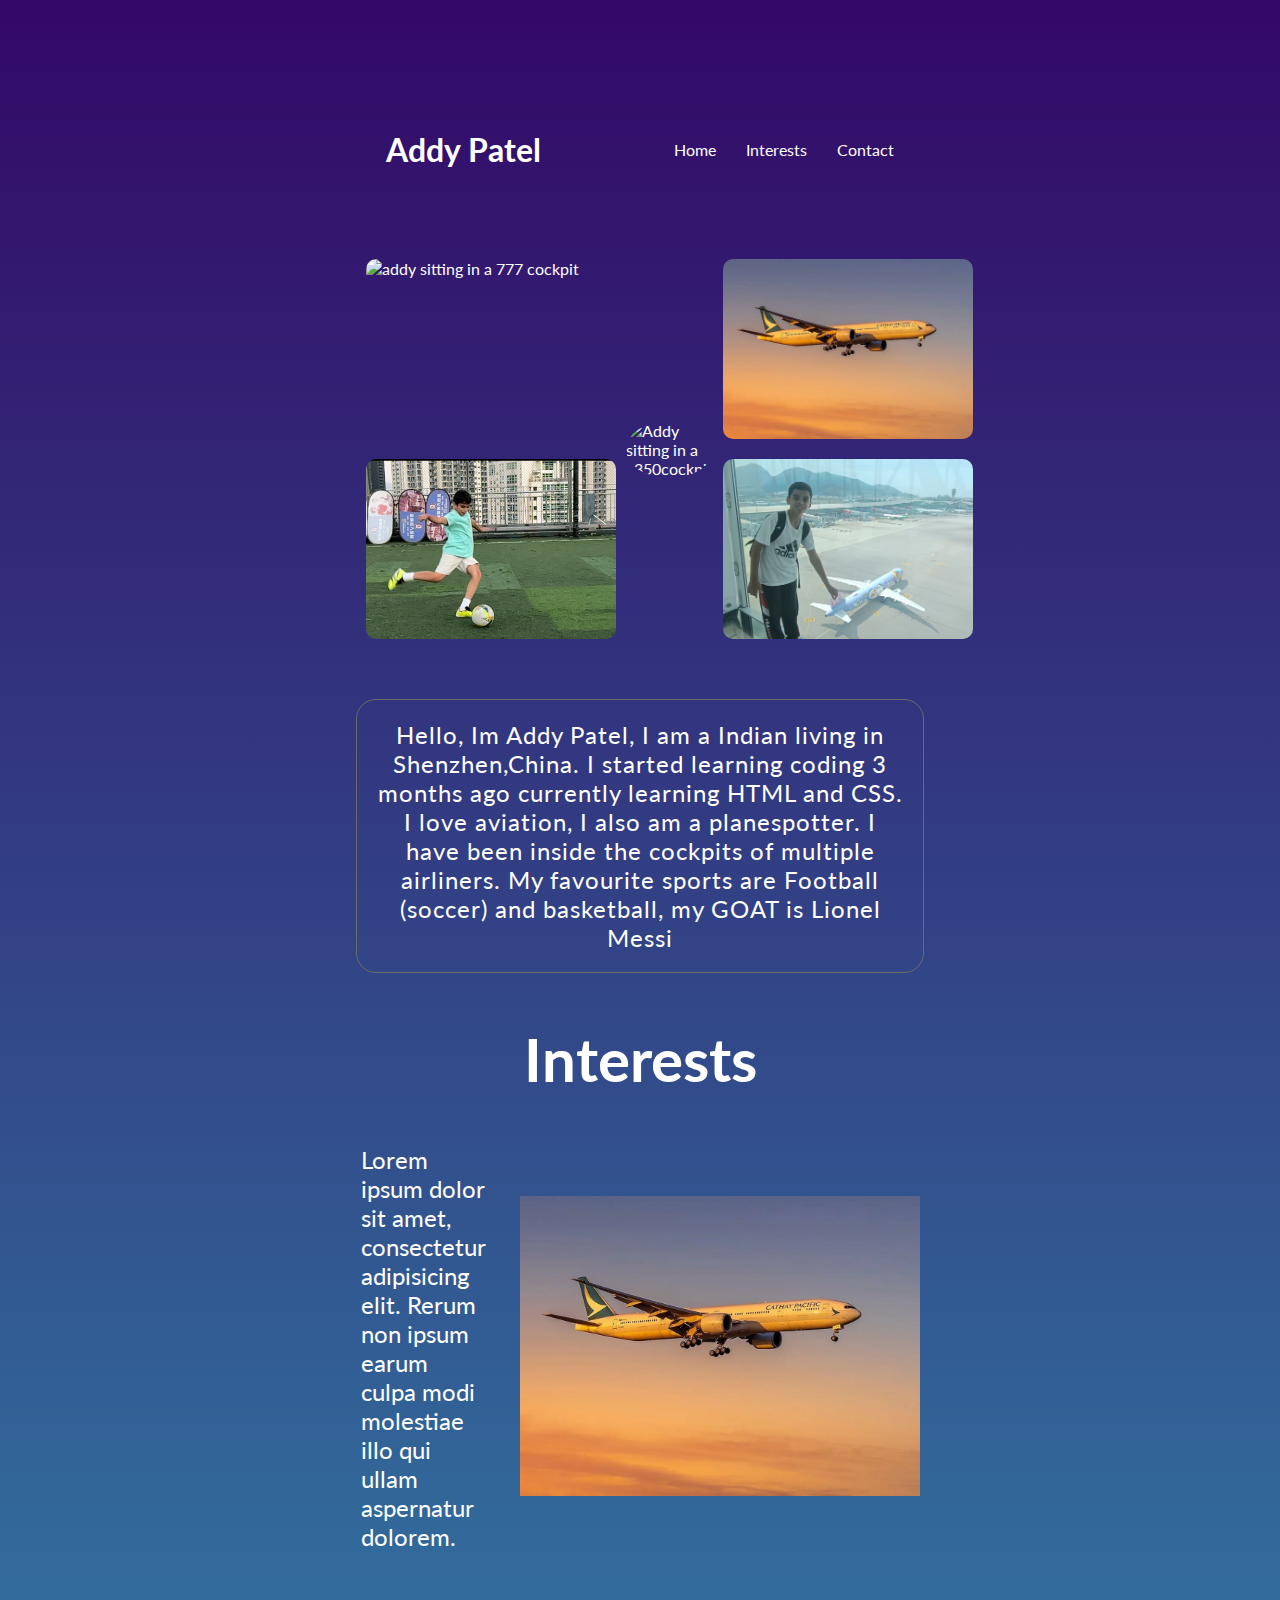
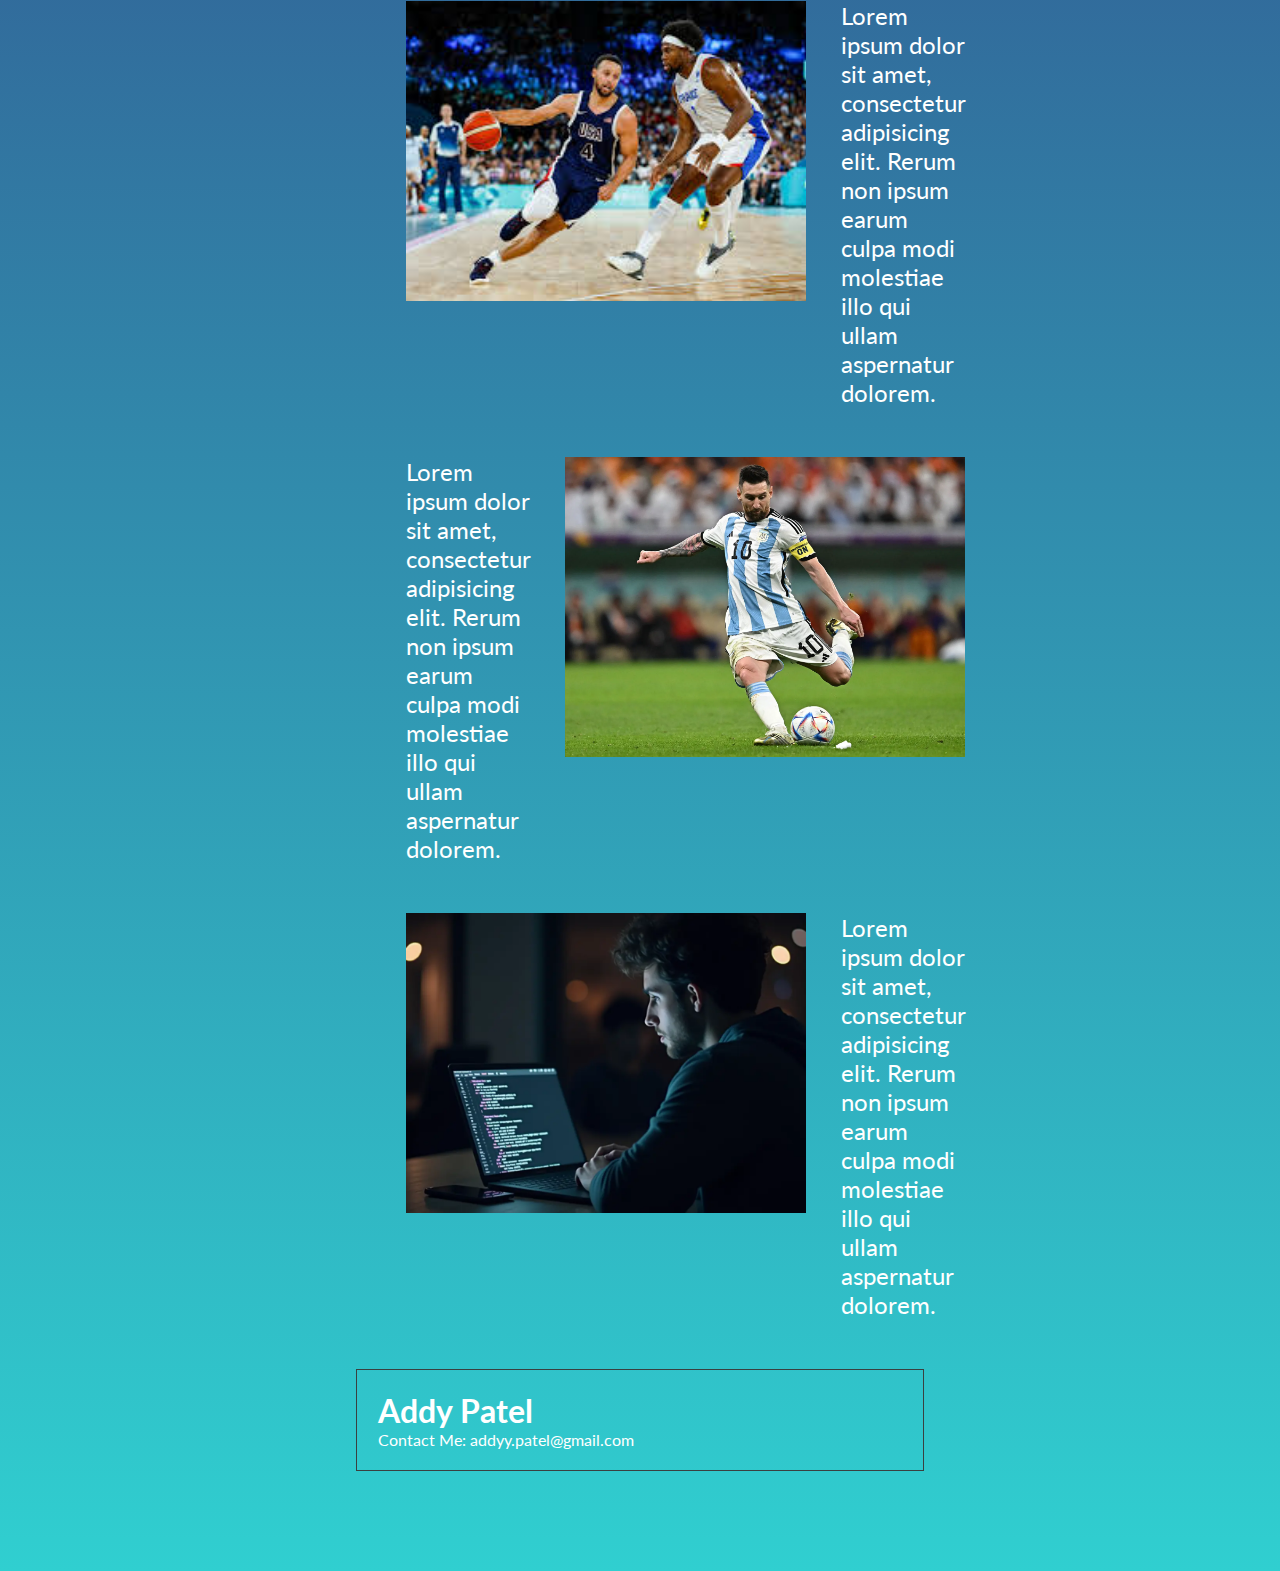
==== index.html @ 2f119ec1 "Add files via upload" ====
<!DOCTYPE html>
<html lang="en">
  <head>
    <meta charset="UTF-8" />
    <meta name="viewport" content="width=device-width, initial-scale=1.0" />
    <link rel="stylesheet" href="css/styles.css" />
    <title>Addy Patel's Portfolio</title>
    <link
      rel="stylesheet"
      href="https://cdnjs.cloudflare.com/ajax/libs/font-awesome/6.7.1/css/all.min.css"
      integrity="sha512-5Hs3dF2AEPkpNAR7UiOHba+lRSJNeM2ECkwxUIxC1Q/FLycGTbNapWXB4tP889k5T5Ju8fs4b1P5z/iB4nMfSQ=="
      crossorigin="anonymous"
      referrerpolicy="no-referrer"
    />
  </head>
  <body>
    <div class="container">
      <header class="header">
        <h1>Addy Patel</h1>
        <nav>
          <ul class="nav-bar">
            <li>
              <a href="#home">Home</a>
            </li>
            <li>
              <a href="#interests">Interests</a>
            </li>

            <li>
              <a href="#contact">Contact</a>
            </li>
          </ul>
        </nav>
      </header>
      <main>
        <section>
          <div>
            <div class="images">
              <div class="interests-images-1">
                <img
                  src="/images/777cockpit.JPG"
                  alt="addy sitting in a 777 cockpit"
                />
                <img
                  src="/images/football.jpg"
                  alt="Addy Shooting a football"
                />
              </div>
              <div class="profile-picture">
                <img
                  class="profile-picture"
                  width="300"
                  height="300"
                  src="/images/a350cockpit.JPG"
                  alt="Addy sitting in a a350cockpit"
                />
              </div>
              <div class="interests-images-2">
                <img
                  src="/images/planespotting.JPG"
                  alt="cathay 777 landing at hong kong"
                />
                <img
                  src="/images/hkg-airport.JPG"
                  alt="Addy pretending to hold a plane"
                />
              </div>
            </div>
            <div class="about-me">
              <p>
                Hello, Im Addy Patel, I am a Indian living in Shenzhen,China. I
                started learning coding 3 months ago currently learning HTML and
                CSS. I love aviation, I also am a planespotter. I have been
                inside the cockpits of multiple airliners. My favourite sports
                are Football (soccer) and basketball, my GOAT is Lionel Messi
              </p>
            </div>
          </div>
        </section>
        <section class="interest-section">
          <h1>Interests</h1>
          <div class="aviation-interest">
            <p>
              Lorem ipsum dolor sit amet, consectetur adipisicing elit. Rerum
              non ipsum earum culpa modi molestiae illo qui ullam aspernatur
              dolorem.
            </p>
            <div class="aviation-image">
              <img
                src="/images/planespotting.JPG"
                alt="cathay777 landing in hkg"
              />
            </div>
          </div>
          <div class="basketball-interest">
            <div class="basketball-image">
              <img
                src="/images/steph-curry-playing-bball.jpeg"
                alt="Steph Curry playing Basketball in the olympics"
              />
            </div>
            <p>
              Lorem ipsum dolor sit amet, consectetur adipisicing elit. Rerum
              non ipsum earum culpa modi molestiae illo qui ullam aspernatur
              dolorem.
            </p>
          </div>
          <div class="football-interest">
            <p>
              Lorem ipsum dolor sit amet, consectetur adipisicing elit. Rerum
              non ipsum earum culpa modi molestiae illo qui ullam aspernatur
              dolorem.
            </p>
            <div class="football-image">
              <img
                src="/images/messi-playing-football.webp"
                alt="Messi Shooting a football"
              />
            </div>
          </div>
          <div class="coding-interest">
            <div class="coding-image">
              <img src="/images/person-coding.webp" alt="Person coding " />
            </div>
            <p>
              Lorem ipsum dolor sit amet, consectetur adipisicing elit. Rerum
              non ipsum earum culpa modi molestiae illo qui ullam aspernatur
              dolorem.
            </p>
          </div>
        </section>
      </main>
      <footer>
        <div class="footer-content">
          <div>
            <h1>Addy Patel</h1>
            <p>
              Contact Me:
              <a href="mailto:addyy.patel@gmail.com"></a>addyy.patel@gmail.com
            </p>
          </div>
          <div class="social-media-icons">
            <a href="#"><i class="fa-brands fa-instagram"></i></a>
            <a href="#"><i class="fa-brands fa-youtube"></i></a>
          </div>
        </div>
      </footer>
    </div>
  </body>
</html>
---- css/styles.css ----
@import url("https://fonts.googleapis.com/css2?family=Lato:ital,wght@0,100;0,300;0,400;0,700;0,900;1,100;1,300;1,400;1,700;1,900&family=Poppins:ital,wght@0,100;0,200;0,300;0,400;0,500;0,600;0,700;0,800;0,900;1,100;1,200;1,300;1,400;1,500;1,600;1,700;1,800;1,900&display=swap");
* {
  padding: 0;
  margin: 0;
  box-sizing: border-box;
}
body {
  font-family: "Lato", sans-serif;
  color: white;
  background: linear-gradient(to top, #30cfd0 0%, #330867 100%) no-repeat
    center/cover;
}
.container {
  margin: 0 auto;
  max-width: 60%;
  padding: 100px;
}
a {
  text-decoration: none;
  color: white;
}
a:hover {
  color: rgb(247, 225, 225);
}
ul {
  list-style: none;
}
.header {
  display: flex;
  justify-content: space-between;
  align-items: center;
  padding: 30px;
}
.nav-bar {
  display: flex;
  gap: 30px;
}
.images {
  display: flex;
  justify-content: space-between;
  align-items: center;
  margin-top: 50px;
  margin-bottom: 50px;
}
.profile-picture {
  border-radius: 50%;
  object-fit: cover;
  object-position: center;
}
.interests-images-1 {
  display: flex;
  flex-direction: column;
}
.interests-images-2 {
  display: flex;
  flex-direction: column;
}
.interests-images-2 img {
  margin: 10px;
  width: 250px;
  border-radius: 10px;
  height: 180px;
  object-fit: cover;
  object-position: center;
}
.interests-images-1 img {
  margin: 10px;
  width: 250px;
  border-radius: 10px;
  height: 180px;
  object-fit: cover;
  object-position: center;
}
.about-me {
  display: flex;
  justify-content: center;
  align-items: center;
  border: 1px solid rgb(106, 106, 106);
  border-radius: 20px;
}
.about-me p {
  font-size: 24px;
  font-weight: medium;
  text-align: center;
  letter-spacing: 1px;
  margin: 20px;
}
.interest-section {
  margin: 50px;
}
.interest-section h1 {
  font-size: 60px;
  font-weight: bold;
  text-align: center;
}
.aviation-interest {
  display: flex;
  flex-direction: row;
  justify-content: center;
  align-items: center;
  margin-top: 50px;
  gap: 35px;
  font-size: 24px;
}
.aviation-image img {
  width: 400px;
  height: 300px;
  object-fit: cover;
  object-position: center;
}
.basketball-interest {
  display: flex;
  margin-top: 50px;
  gap: 35px;
  font-size: 24px;
}
.basketball-image img {
  width: 400px;
  height: 300px;
  object-fit: cover;
  object-position: center;
}
.football-interest {
  display: flex;
  margin-top: 50px;
  gap: 35px;
  font-size: 24px;
}
.football-image img {
  width: 400px;
  height: 300px;
  object-fit: cover;
  object-position: center;
}
.coding-interest {
  display: flex;
  margin-top: 50px;
  gap: 35px;
  font-size: 24px;
}

.coding-image img {
  width: 400px;
  height: 300px;
  object-fit: cover;
  object-position: center;
}

.footer-content {
  display: flex;
  justify-content: space-between;
  align-items: center;
  margin-top: 40px;
  border: 1px rgb(58, 64, 64) solid;
  padding: 21px;
}
.social-media-icons a i {
  font-size: 25px;
}
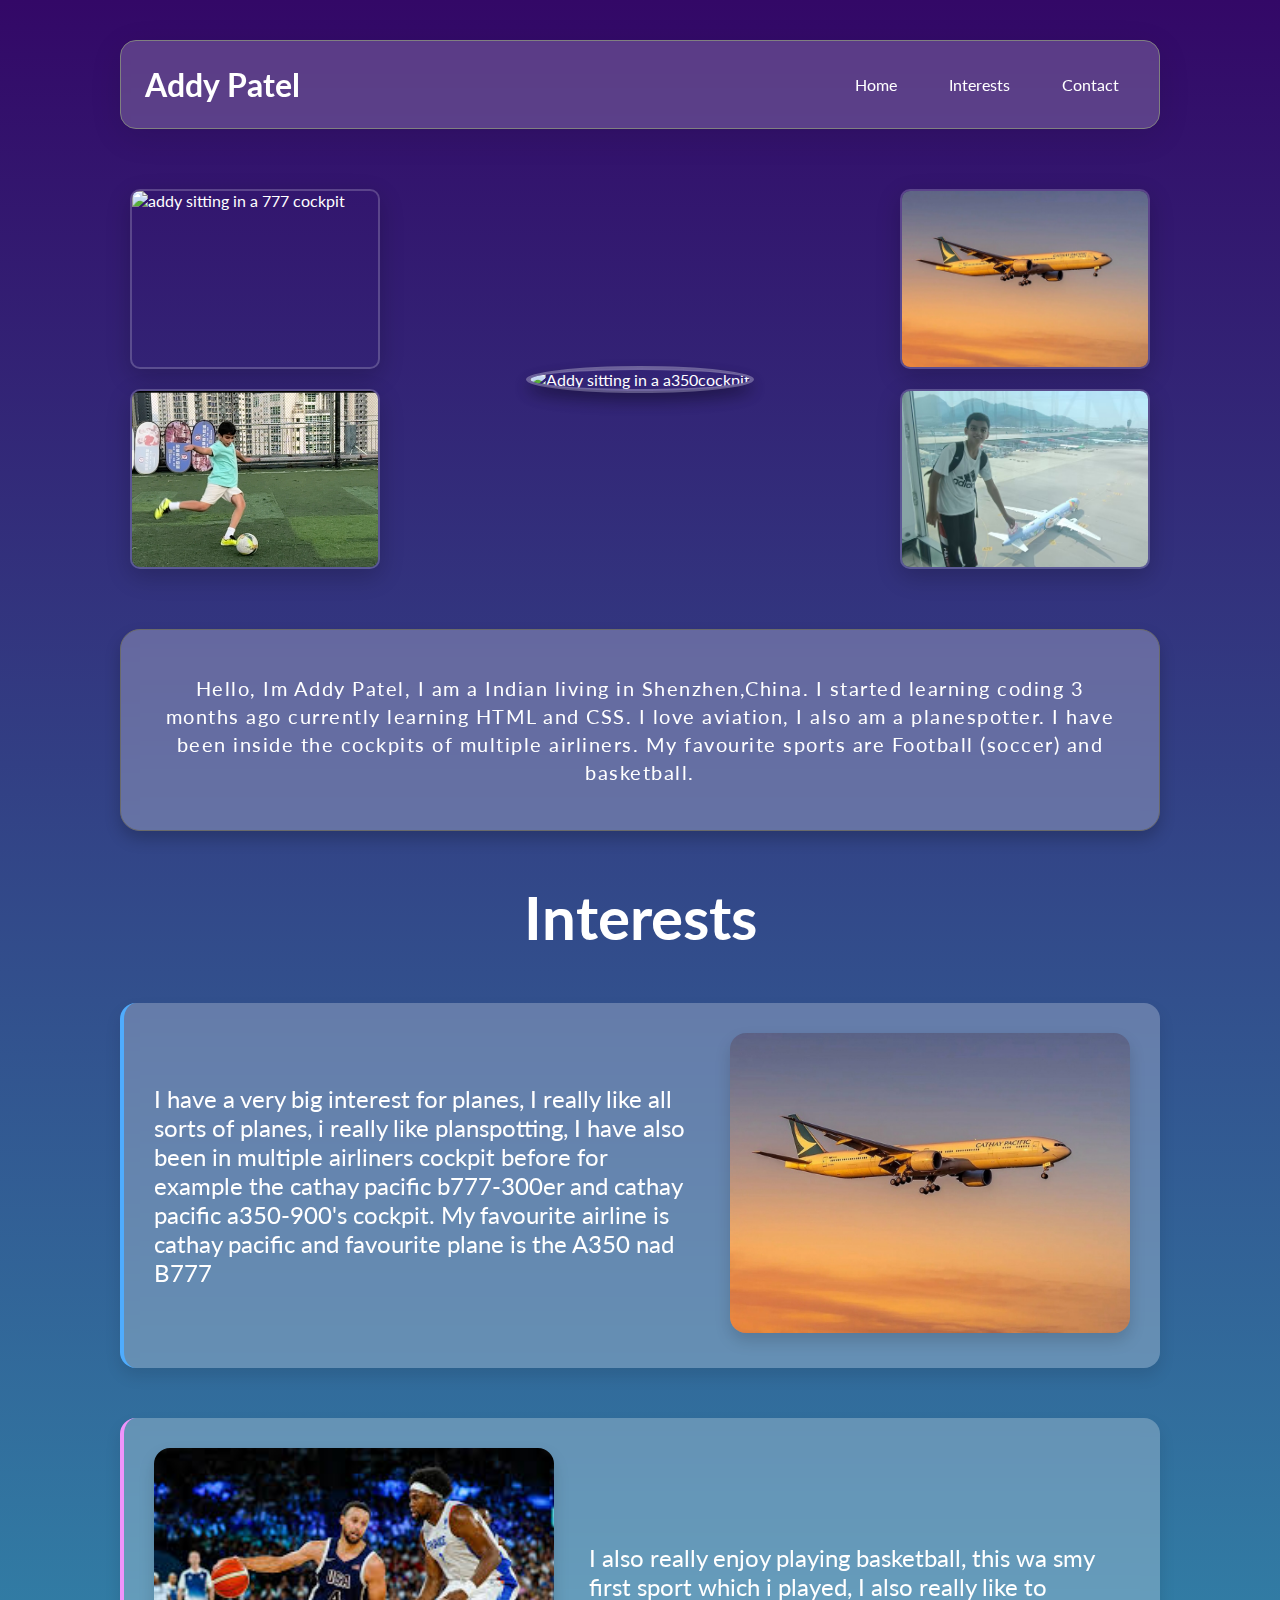
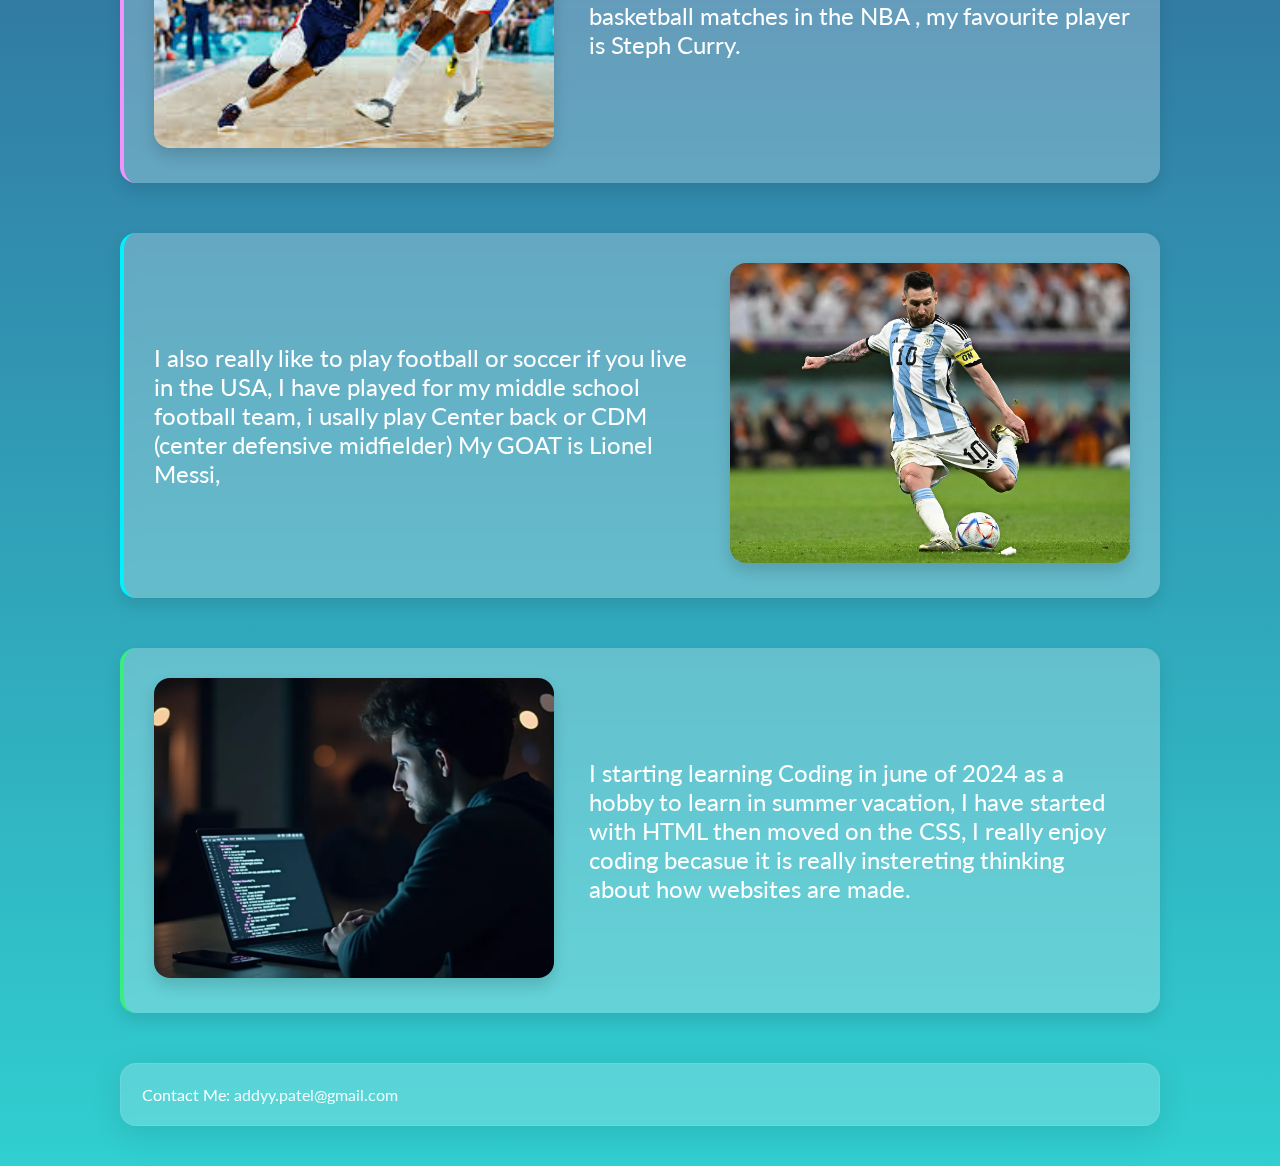
==== commit 96ef3b13: "Add files via upload" ====
--- a/index.html
+++ b/index.html
@@ -72,7 +72,7 @@
                 started learning coding 3 months ago currently learning HTML and
                 CSS. I love aviation, I also am a planespotter. I have been
                 inside the cockpits of multiple airliners. My favourite sports
-                are Football (soccer) and basketball, my GOAT is Lionel Messi
+                are Football (soccer) and basketball.
               </p>
             </div>
           </div>
@@ -81,9 +81,11 @@
           <h1>Interests</h1>
           <div class="aviation-interest">
             <p>
-              Lorem ipsum dolor sit amet, consectetur adipisicing elit. Rerum
-              non ipsum earum culpa modi molestiae illo qui ullam aspernatur
-              dolorem.
+              I have a very big interest for planes, I really like all sorts of
+              planes, i really like planspotting, I have also been in multiple
+              airliners cockpit before for example the cathay pacific b777-300er
+              and cathay pacific a350-900's cockpit. My favourite airline is
+              cathay pacific and favourite plane is the A350 nad B777
             </p>
             <div class="aviation-image">
               <img
@@ -100,16 +102,17 @@
               />
             </div>
             <p>
-              Lorem ipsum dolor sit amet, consectetur adipisicing elit. Rerum
-              non ipsum earum culpa modi molestiae illo qui ullam aspernatur
-              dolorem.
+              I also really enjoy playing basketball, this wa smy first sport
+              which i played, I also really like to basketball matches in the
+              NBA , my favourite player is Steph Curry.
             </p>
           </div>
           <div class="football-interest">
             <p>
-              Lorem ipsum dolor sit amet, consectetur adipisicing elit. Rerum
-              non ipsum earum culpa modi molestiae illo qui ullam aspernatur
-              dolorem.
+              I also really like to play football or soccer if you live in the
+              USA, I have played for my middle school football team, i usally
+              play Center back or CDM (center defensive midfielder) My GOAT is
+              Lionel Messi,
             </p>
             <div class="football-image">
               <img
@@ -123,9 +126,10 @@
               <img src="/images/person-coding.webp" alt="Person coding " />
             </div>
             <p>
-              Lorem ipsum dolor sit amet, consectetur adipisicing elit. Rerum
-              non ipsum earum culpa modi molestiae illo qui ullam aspernatur
-              dolorem.
+              I starting learning Coding in june of 2024 as a hobby to learn in
+              summer vacation, I have started with HTML then moved on the CSS, I
+              really enjoy coding becasue it is really instereting thinking
+              about how websites are made.
             </p>
           </div>
         </section>
@@ -133,15 +137,23 @@
       <footer>
         <div class="footer-content">
           <div>
-            <h1>Addy Patel</h1>
             <p>
               Contact Me:
-              <a href="mailto:addyy.patel@gmail.com"></a>addyy.patel@gmail.com
+              <a href="mailto:addyy.patel@gmail.com" class="email-link"
+                >addyy.patel@gmail.com</a
+              >
             </p>
           </div>
           <div class="social-media-icons">
-            <a href="#"><i class="fa-brands fa-instagram"></i></a>
-            <a href="#"><i class="fa-brands fa-youtube"></i></a>
+            <a href="https://www.instagram.com/addy_is_not_sus/" target="_blank"
+              ><i class="fa-brands fa-instagram"></i
+            ></a>
+            <a href="https://www.youtube.com/@aviationlover5869" target="_blank"
+              ><i class="fa-brands fa-youtube"></i
+            ></a>
+            <a href="https://github.com/AddyDaGOAT" target="_blank"
+              ><i class="fa-brands fa-github"></i
+            ></a>
           </div>
         </div>
       </footer>
--- a/css/styles.css
+++ b/css/styles.css
@@ -9,11 +9,12 @@
   color: white;
   background: linear-gradient(to top, #30cfd0 0%, #330867 100%) no-repeat
     center/cover;
+  min-height: 100vh;
 }
 .container {
   margin: 0 auto;
-  max-width: 60%;
-  padding: 100px;
+  max-width: 1200px;
+  padding: 40px 80px;
 }
 a {
   text-decoration: none;
@@ -21,6 +22,7 @@
 }
 a:hover {
   color: rgb(247, 225, 225);
+  text-decoration: underline;
 }
 ul {
   list-style: none;
@@ -29,11 +31,26 @@
   display: flex;
   justify-content: space-between;
   align-items: center;
-  padding: 30px;
+  padding: 24px;
+  border: 1px solid grey;
+  border-radius: 16px;
+  box-shadow: 0 8px 32px rgba(0, 0, 0, 0.1);
+  backdrop-filter: blur(5px);
+  background: rgba(255, 255, 255, 0.2);
+}
+.nav-bar a:hover {
+  background-color: rgba(255, 255, 255, 0.3);
+  color: white;
+  border: 1px solid rgba(255, 255, 255, 0.25);
+  border-radius: 8px;
+  box-shadow: 0 8px 32px rgba(0, 0, 0, 0.1);
+}
+.nav-bar a {
+  padding: 8px 16px;
 }
 .nav-bar {
   display: flex;
-  gap: 30px;
+  gap: 20px;
 }
 .images {
   display: flex;
@@ -46,14 +63,25 @@
   border-radius: 50%;
   object-fit: cover;
   object-position: center;
+  border: 2px solid rgba(255, 255, 255, 0.3);
+  box-shadow: 0 8px 16px rgba(0, 0, 0, 0.2);
+}
+.profile-picture:hover {
+  transform: scale(1.05);
 }
 .interests-images-1 {
   display: flex;
   flex-direction: column;
 }
+.interests-images-1 img:hover {
+  transform: scale(1.05);
+}
 .interests-images-2 {
   display: flex;
   flex-direction: column;
+}
+.interests-images-2 img:hover {
+  transform: scale(1.05);
 }
 .interests-images-2 img {
   margin: 10px;
@@ -62,7 +90,10 @@
   height: 180px;
   object-fit: cover;
   object-position: center;
-}
+  border: 2px solid rgba(255, 255, 255, 0.2);
+  box-shadow: 0 8px 24px rgba(0, 0, 0, 0.2);
+}
+
 .interests-images-1 img {
   margin: 10px;
   width: 250px;
@@ -70,29 +101,41 @@
   height: 180px;
   object-fit: cover;
   object-position: center;
+  border: 2px solid rgba(255, 255, 255, 0.2);
+  box-shadow: 0 8px 24px rgba(0, 0, 0, 0.2);
 }
 .about-me {
   display: flex;
   justify-content: center;
   align-items: center;
+  padding: 24px;
   border: 1px solid rgb(106, 106, 106);
   border-radius: 20px;
+  background: rgba(255, 255, 255, 0.25);
+  backdrop-filter: blur(8px);
+  box-shadow: 0 8px 16px rgba(0, 0, 0, 0.2);
 }
 .about-me p {
-  font-size: 24px;
+  font-size: 20px;
+  line-height: 1.4;
   font-weight: medium;
   text-align: center;
   letter-spacing: 1px;
   margin: 20px;
+  letter-spacing: 1.5px;
 }
 .interest-section {
-  margin: 50px;
+  margin: 50px 0;
 }
 .interest-section h1 {
   font-size: 60px;
   font-weight: bold;
   text-align: center;
 }
+.aviation-interest:hover {
+  transform: translateY(-5px);
+  box-shadow: 0 8px 36px rgba(0, 0, 0, 0.15);
+}
 .aviation-interest {
   display: flex;
   flex-direction: row;
@@ -101,42 +144,89 @@
   margin-top: 50px;
   gap: 35px;
   font-size: 24px;
+  background: rgba(255, 255, 255, 0.25);
+  backdrop-filter: blur(8px);
+  box-shadow: 0 8px 16px rgba(0, 0, 0, 0.1);
+  padding: 30px;
+  border-radius: 16px;
 }
 .aviation-image img {
   width: 400px;
   height: 300px;
   object-fit: cover;
   object-position: center;
+  border-radius: 16px;
+  box-shadow: 0 8px 16px rgba(0, 0, 0, 0.15);
+}
+.aviation-interest {
+  border-left: 4px solid #4facfe;
+}
+.basketball-interest:hover {
+  transform: translateY(-5px);
+  box-shadow: 0 8px 36px rgba(0, 0, 0, 0.15);
 }
 .basketball-interest {
   display: flex;
   margin-top: 50px;
   gap: 35px;
   font-size: 24px;
+  background: rgba(255, 255, 255, 0.25);
+  backdrop-filter: blur(8px);
+  box-shadow: 0 8px 16px rgba(0, 0, 0, 0.1);
+  padding: 30px;
+  border-radius: 16px;
 }
 .basketball-image img {
   width: 400px;
   height: 300px;
   object-fit: cover;
   object-position: center;
+  border-radius: 16px;
+  box-shadow: 0 8px 16px rgba(0, 0, 0, 0.15);
+}
+.basketball-interest {
+  border-left: 4px solid #f093fb;
+}
+.football-interest:hover {
+  transform: translateY(-5px);
+  box-shadow: 0 8px 36px rgba(0, 0, 0, 0.15);
 }
 .football-interest {
   display: flex;
   margin-top: 50px;
   gap: 35px;
   font-size: 24px;
+  background: rgba(255, 255, 255, 0.25);
+  backdrop-filter: blur(8px);
+  box-shadow: 0 8px 16px rgba(0, 0, 0, 0.1);
+  padding: 30px;
+  border-radius: 16px;
 }
 .football-image img {
   width: 400px;
   height: 300px;
   object-fit: cover;
   object-position: center;
+  border-radius: 16px;
+  box-shadow: 0 8px 16px rgba(0, 0, 0, 0.15);
+}
+.football-interest {
+  border-left: 4px solid #00f2fe;
+}
+.coding-interest:hover {
+  transform: translateY(-5px);
+  box-shadow: 0 8px 36px rgba(0, 0, 0, 0.15);
 }
 .coding-interest {
   display: flex;
   margin-top: 50px;
   gap: 35px;
   font-size: 24px;
+  background: rgba(255, 255, 255, 0.25);
+  backdrop-filter: blur(8px);
+  box-shadow: 0 8px 16px rgba(0, 0, 0, 0.1);
+  padding: 30px;
+  border-radius: 16px;
 }
 
 .coding-image img {
@@ -144,16 +234,54 @@
   height: 300px;
   object-fit: cover;
   object-position: center;
-}
-
+  border-radius: 16px;
+  box-shadow: 0 8px 16px rgba(0, 0, 0, 0.15);
+}
+.coding-interest {
+  border-left: 4px solid #38ef7d;
+}
 .footer-content {
   display: flex;
   justify-content: space-between;
   align-items: center;
   margin-top: 40px;
-  border: 1px rgb(58, 64, 64) solid;
   padding: 21px;
+  border: 1px solid rgba(255, 255, 255, 0.1);
+  border-radius: 16px;
+  box-shadow: 0 8px 32px rgba(0, 0, 0, 0.1);
+  backdrop-filter: blur(5px);
+  background: rgba(255, 255, 255, 0.2);
 }
 .social-media-icons a i {
   font-size: 25px;
-}
+  text-shadow: 0 2px 4px rgba(0, 0, 0, 0.2);
+}
+.social-media-icons {
+  display: flex;
+  gap: 20px;
+}
+.social-media-icons a i:hover {
+  transform: scale(1.2) rotate(5deg);
+}
+.email-link {
+  color: rgba(255, 255, 255, 0.9);
+}
+.email-link:hover {
+  text-decoration: underline;
+  color: white;
+}
+.basketball-interest p {
+  display: flex;
+  justify-content: center;
+  align-items: center;
+}
+.football-interest {
+  display: flex;
+  justify-content: center;
+  align-items: center;
+}
+.coding-interest {
+  display: flex;
+  justify-content: center;
+  align-items: center;
+}
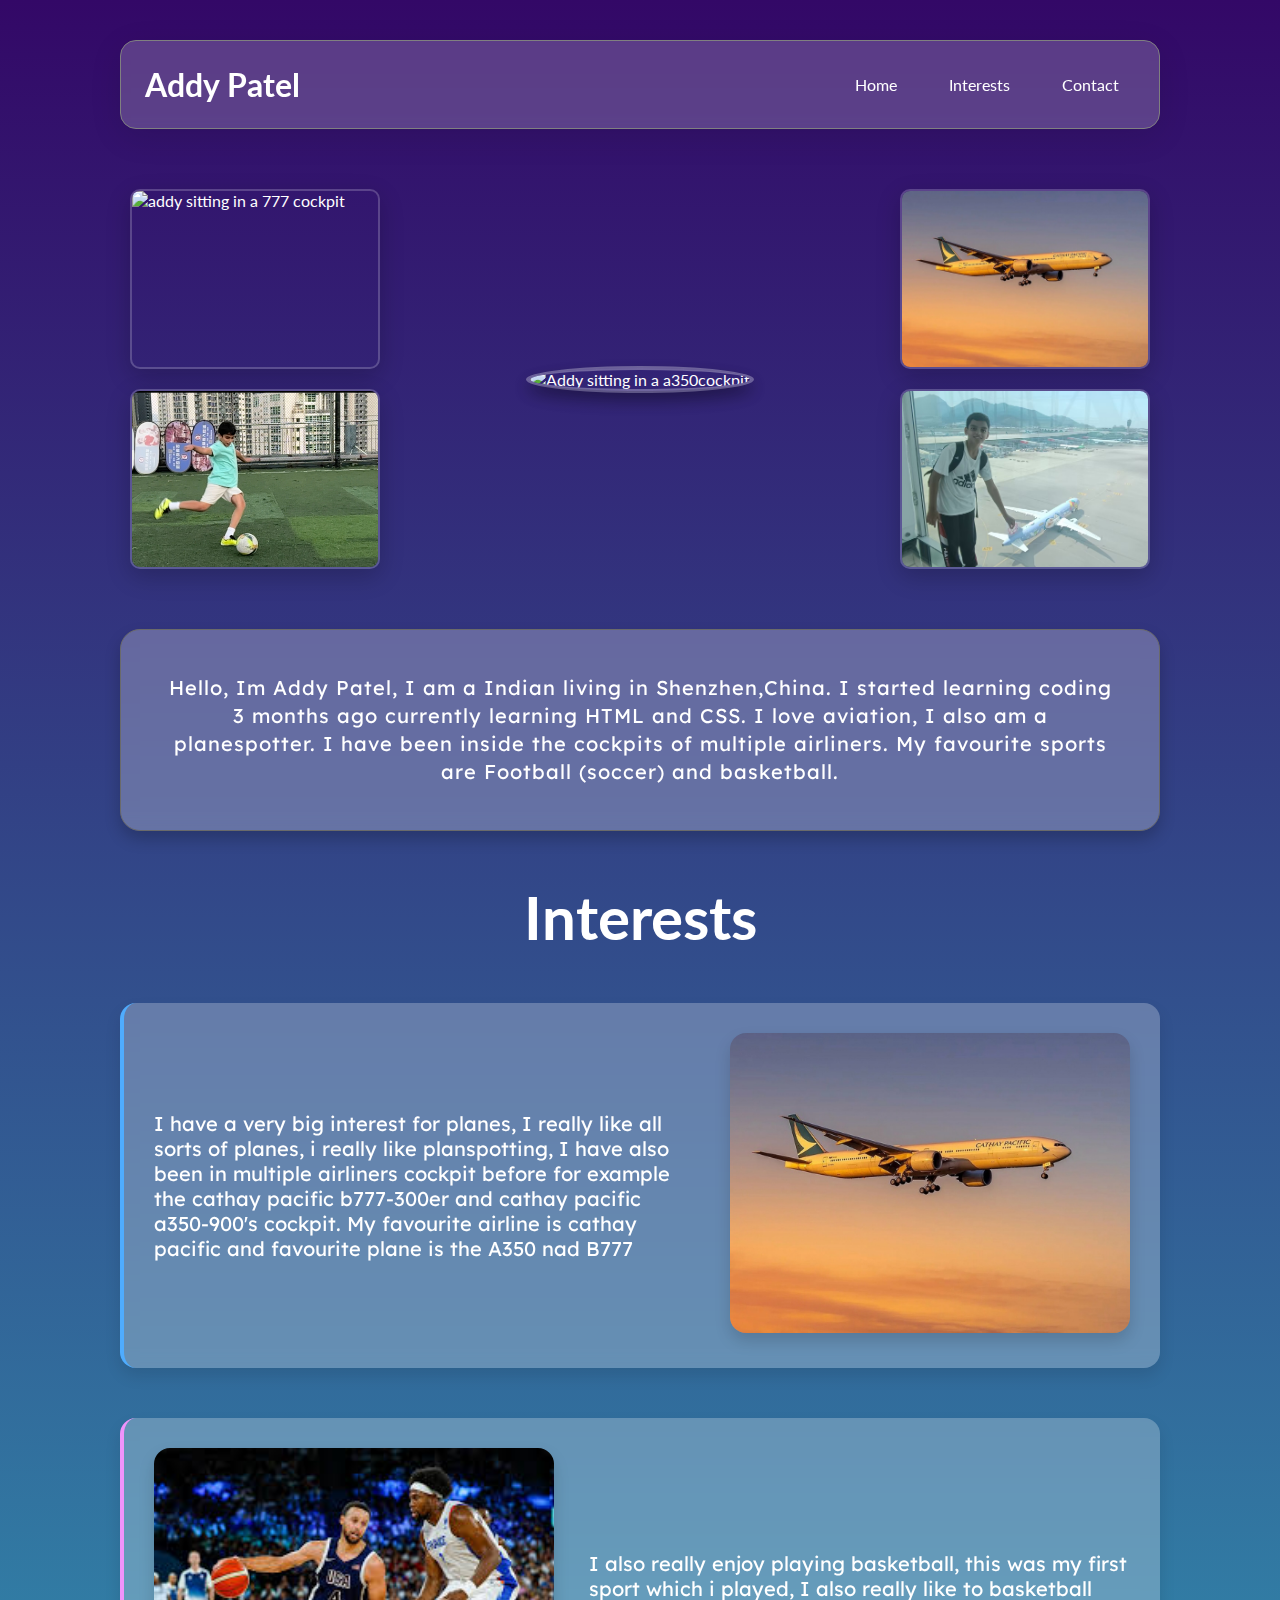
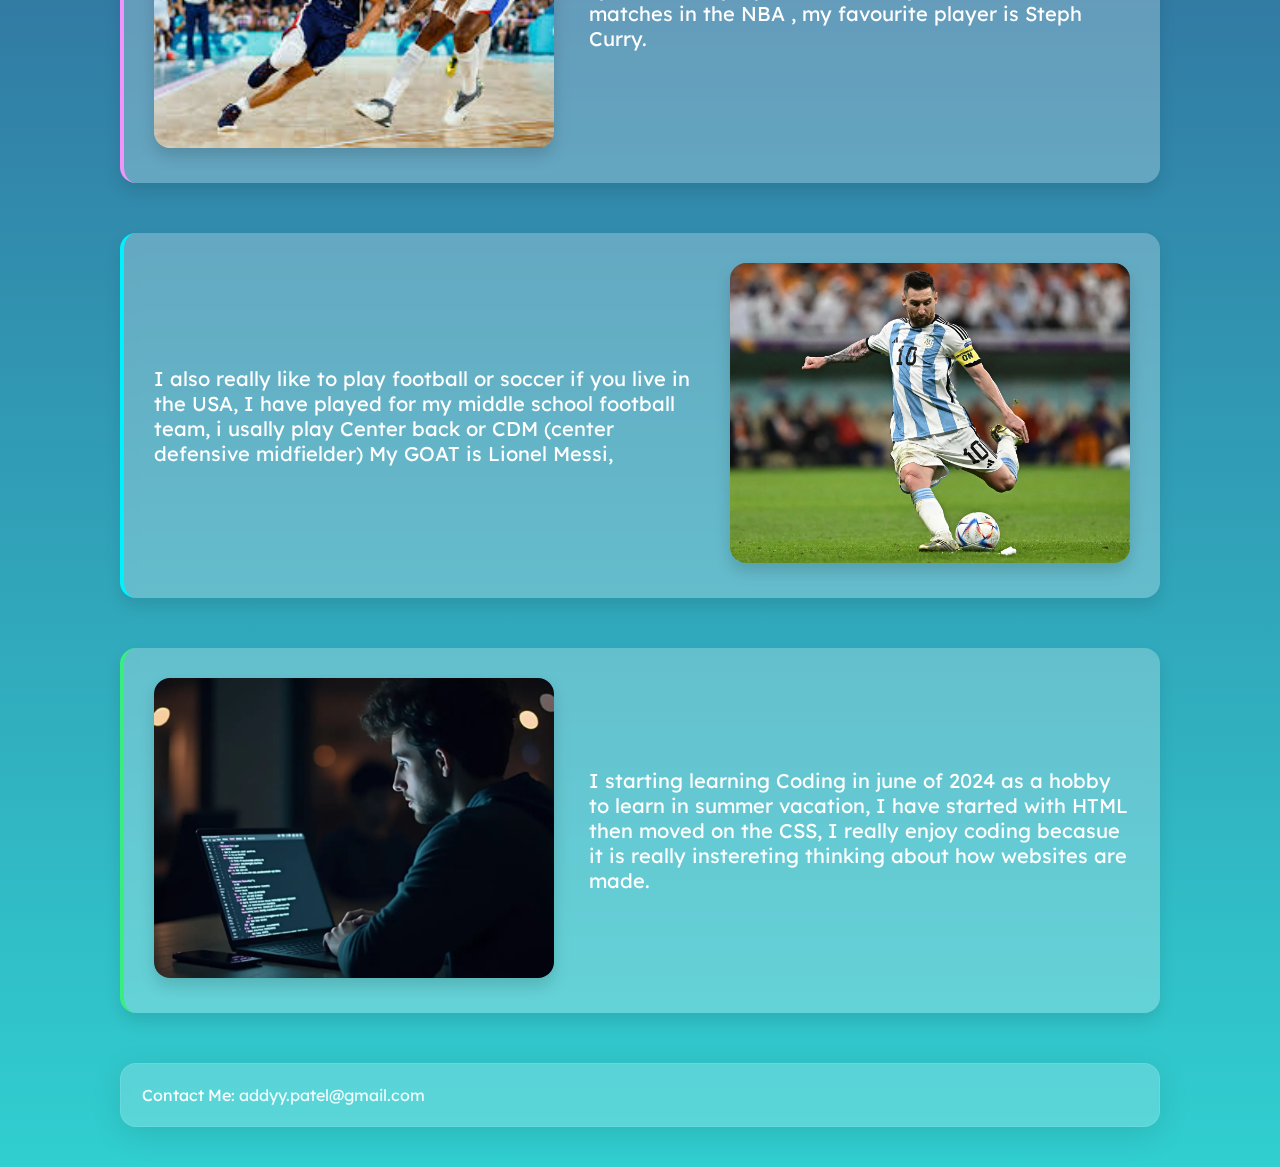
==== commit 1a9a6385: "Add files via upload" ====
--- a/index.html
+++ b/index.html
@@ -33,7 +33,7 @@
         </nav>
       </header>
       <main>
-        <section>
+        <section id="home">
           <div>
             <div class="images">
               <div class="interests-images-1">
@@ -77,7 +77,7 @@
             </div>
           </div>
         </section>
-        <section class="interest-section">
+        <section class="interest-section" id="interests">
           <h1>Interests</h1>
           <div class="aviation-interest">
             <p>
@@ -102,7 +102,7 @@
               />
             </div>
             <p>
-              I also really enjoy playing basketball, this wa smy first sport
+              I also really enjoy playing basketball, this was my first sport
               which i played, I also really like to basketball matches in the
               NBA , my favourite player is Steph Curry.
             </p>
@@ -134,7 +134,7 @@
           </div>
         </section>
       </main>
-      <footer>
+      <footer id="contact">
         <div class="footer-content">
           <div>
             <p>
--- a/css/styles.css
+++ b/css/styles.css
@@ -1,4 +1,4 @@
-@import url("https://fonts.googleapis.com/css2?family=Lato:ital,wght@0,100;0,300;0,400;0,700;0,900;1,100;1,300;1,400;1,700;1,900&family=Poppins:ital,wght@0,100;0,200;0,300;0,400;0,500;0,600;0,700;0,800;0,900;1,100;1,200;1,300;1,400;1,500;1,600;1,700;1,800;1,900&display=swap");
+@import url("https://fonts.googleapis.com/css2?family=Lato:ital,wght@0,100;0,300;0,400;0,700;0,900;1,100;1,300;1,400;1,700;1,900&family=Lexend:wght@100..900&family=Poppins:ital,wght@0,100;0,200;0,300;0,400;0,500;0,600;0,700;0,800;0,900;1,100;1,200;1,300;1,400;1,500;1,600;1,700;1,800;1,900&display=swap");
 * {
   padding: 0;
   margin: 0;
@@ -11,6 +11,9 @@
     center/cover;
   min-height: 100vh;
 }
+html {
+  scroll-behavior: smooth;
+}
 .container {
   margin: 0 auto;
   max-width: 1200px;
@@ -122,7 +125,7 @@
   text-align: center;
   letter-spacing: 1px;
   margin: 20px;
-  letter-spacing: 1.5px;
+  font-family: "lexend", sans-serif;
 }
 .interest-section {
   margin: 50px 0;
@@ -143,12 +146,14 @@
   align-items: center;
   margin-top: 50px;
   gap: 35px;
-  font-size: 24px;
+
   background: rgba(255, 255, 255, 0.25);
   backdrop-filter: blur(8px);
   box-shadow: 0 8px 16px rgba(0, 0, 0, 0.1);
   padding: 30px;
   border-radius: 16px;
+  font-family: "Lexend", sans-serif;
+  font-size: 20px;
 }
 .aviation-image img {
   width: 400px;
@@ -160,6 +165,8 @@
 }
 .aviation-interest {
   border-left: 4px solid #4facfe;
+  font-family: "Lexend", sans-serif;
+  font-size: 20px;
 }
 .basketball-interest:hover {
   transform: translateY(-5px);
@@ -169,12 +176,13 @@
   display: flex;
   margin-top: 50px;
   gap: 35px;
-  font-size: 24px;
+  font-size: 20px;
   background: rgba(255, 255, 255, 0.25);
   backdrop-filter: blur(8px);
   box-shadow: 0 8px 16px rgba(0, 0, 0, 0.1);
   padding: 30px;
   border-radius: 16px;
+  font-family: "Lexend", sans-serif;
 }
 .basketball-image img {
   width: 400px;
@@ -186,6 +194,8 @@
 }
 .basketball-interest {
   border-left: 4px solid #f093fb;
+  font-family: "Lexend", sans-serif;
+  font-size: 20px;
 }
 .football-interest:hover {
   transform: translateY(-5px);
@@ -195,12 +205,13 @@
   display: flex;
   margin-top: 50px;
   gap: 35px;
-  font-size: 24px;
+  font-size: 20px;
   background: rgba(255, 255, 255, 0.25);
   backdrop-filter: blur(8px);
   box-shadow: 0 8px 16px rgba(0, 0, 0, 0.1);
   padding: 30px;
   border-radius: 16px;
+  font-family: "Lexend", sans-serif;
 }
 .football-image img {
   width: 400px;
@@ -212,6 +223,8 @@
 }
 .football-interest {
   border-left: 4px solid #00f2fe;
+  font-family: "Lexend", sans-serif;
+  font-size: 20px;
 }
 .coding-interest:hover {
   transform: translateY(-5px);
@@ -221,12 +234,13 @@
   display: flex;
   margin-top: 50px;
   gap: 35px;
-  font-size: 24px;
+  font-size: 20px;
   background: rgba(255, 255, 255, 0.25);
   backdrop-filter: blur(8px);
   box-shadow: 0 8px 16px rgba(0, 0, 0, 0.1);
   padding: 30px;
   border-radius: 16px;
+  font-family: "Lexend", sans-serif;
 }
 
 .coding-image img {
@@ -251,6 +265,7 @@
   box-shadow: 0 8px 32px rgba(0, 0, 0, 0.1);
   backdrop-filter: blur(5px);
   background: rgba(255, 255, 255, 0.2);
+  font-family: "Lexend", sans-serif;
 }
 .social-media-icons a i {
   font-size: 25px;
